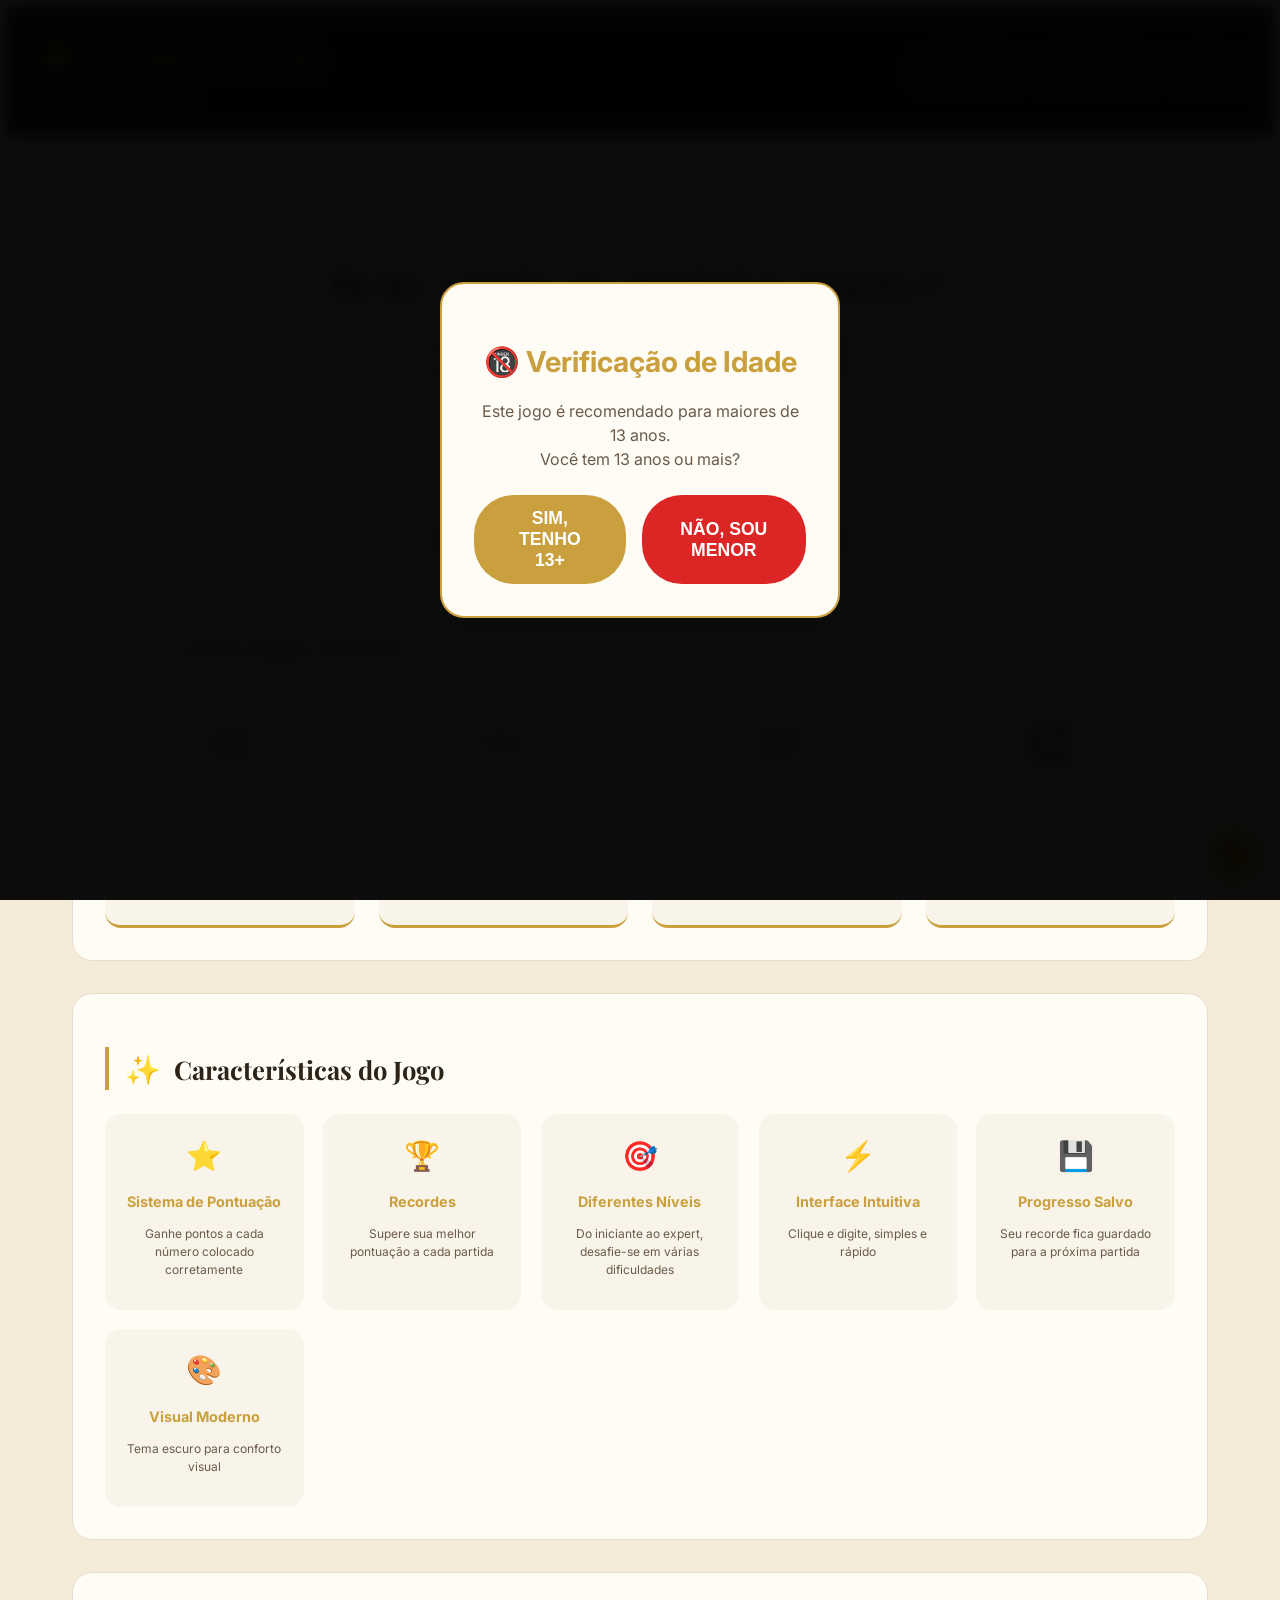
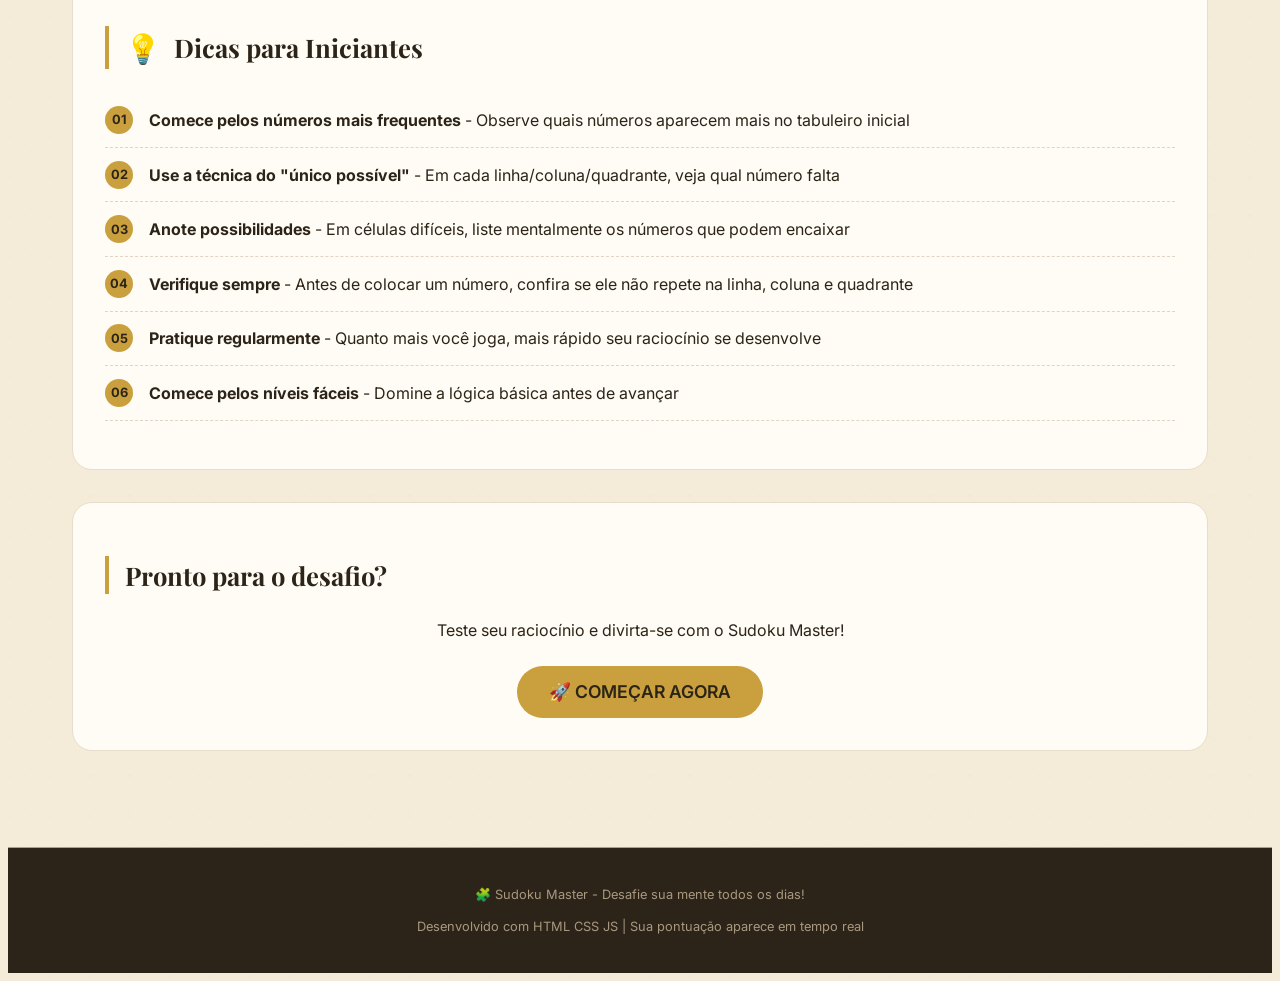
==== index.html @ d271d5d4 "Feito" ====
<!DOCTYPE html>
<html lang="pt-br">
<head>
    <meta charset="UTF-8">
    <meta name="viewport" content="width=device-width, initial-scale=1.0">
    <title>Sudoku Master - Desafie sua mente</title>
    <link rel="stylesheet" href="/style.css">
    <style>
        /* CSS DA VERIFICAÇÃO DE IDADE */
        .age-overlay {
            position: fixed;
            top: 0;
            left: 0;
            width: 100%;
            height: 100%;
            background: rgba(0, 0, 0, 0.95);
            z-index: 9999;
            display: flex;
            align-items: center;
            justify-content: center;
            backdrop-filter: blur(8px);
        }

        .age-modal {
            background: #fffcf5;
            border-radius: 24px;
            padding: 2rem;
            text-align: center;
            max-width: 400px;
            width: 90%;
            border: 2px solid #c9a03d;
            box-shadow: 0 20px 40px rgba(0, 0, 0, 0.3);
        }

        .age-modal h2 {
            color: #c9a03d;
            font-size: 1.8rem;
            margin-bottom: 1rem;
        }

        .age-modal p {
            color: #6b5a48;
            margin-bottom: 1.5rem;
        }

        .age-buttons {
            display: flex;
            gap: 1rem;
            justify-content: center;
        }

        .age-btn {
            padding: 0.8rem 2rem;
            font-size: 1.1rem;
            border: none;
            border-radius: 40px;
            cursor: pointer;
            transition: all 0.3s;
            font-weight: bold;
        }

        .age-btn-sim {
            background: #c9a03d;
            color: white;
        }

        .age-btn-sim:hover {
            background: #b88b2c;
            transform: scale(1.05);
        }

        .age-btn-nao {
            background: #dc2626;
            color: white;
        }

        .age-btn-nao:hover {
            background: #b91c1c;
            transform: scale(1.05);
        }

        .conteudo-borrado {
            filter: blur(8px);
            pointer-events: none;
            user-select: none;
        }

        /* BOTÃO TEMA */
        .theme-toggle {
            position: fixed;
            bottom: 20px;
            right: 20px;
            z-index: 1000;
        }

        .theme-btn {
            background: #c9a03d;
            color: #2c2418;
            border: none;
            width: 50px;
            height: 50px;
            border-radius: 50%;
            font-size: 1.5rem;
            cursor: pointer;
            box-shadow: 0 4px 12px rgba(0, 0, 0, 0.2);
            transition: all 0.3s;
            display: flex;
            align-items: center;
            justify-content: center;
        }

        .theme-btn:hover {
            transform: scale(1.1);
        }

        /* TEMA ESCURO */
        body.tema-escuro {
            background: #0f1117;
        }

        body.tema-escuro .hero,
        body.tema-escuro .section {
            background: #1a1d24;
            border-color: #2a2f3a;
            color: #e0e0e0;
        }

        body.tema-escuro .hero h1,
        body.tema-escuro .section h2 {
            color: #7c3aed;
        }

        body.tema-escuro .rule-card,
        body.tema-escuro .feature {
            background: #111318;
        }

        body.tema-escuro .play-button {
            background: #7c3aed;
        }

        body.tema-escuro .play-button:hover {
            background: #a855f7;
        }

        body.tema-escuro .age-modal {
            background: #1a1d24;
            border-color: #7c3aed;
        }

        body.tema-escuro .age-modal p {
            color: #a0a4b8;
        }

        body.tema-escuro .theme-btn {
            background: #7c3aed;
            color: white;
        }

        * {
            transition: background-color 0.3s ease, color 0.3s ease, border-color 0.3s ease;
        }
    </style>
</head>
<body>

    <!-- VERIFICAÇÃO DE IDADE -->
    <div id="ageOverlay" class="age-overlay">
        <div class="age-modal">
            <h2>🔞 Verificação de Idade</h2>
            <p>Este jogo é recomendado para maiores de 13 anos.<br>Você tem 13 anos ou mais?</p>
            <div class="age-buttons">
                <button class="age-btn age-btn-sim" onclick="verificarIdade(true)">SIM, TENHO 13+</button>
                <button class="age-btn age-btn-nao" onclick="verificarIdade(false)">NÃO, SOU MENOR</button>
            </div>
        </div>
    </div>

    <!-- CONTEÚDO PRINCIPAL -->
    <div id="conteudoPrincipal">
        <header>
            <div class="header-content">
                <div class="logo">
                    <h1> 🧩 SUDOKU MASTER</h1>
                    <p>desafie seu raciocínio lógico</p>
                </div>
                <div class="nav-buttons">
                    <button class="nav-btn" onclick="scrollToSection('como-jogar')">Como Jogar</button>
                    <button class="nav-btn" onclick="scrollToSection('caracteristicas')">Características</button>
                    <button class="nav-btn" onclick="scrollToSection('dicas')">Dicas</button>
                </div>
            </div>
        </header>

        <div class="container">
            <div class="hero">
                <h1>Bem-vindo ao Sudoku Master!</h1>
                <p> Prepare-se para exercitar seu cérebro com o jogo de raciocínio mais famoso do mundo. Complete o tabuleiro e alcance a pontuação máxima!</p>
                <a href="/Jogo/index.html" class="play-button">🎮 JOGAR AGORA</a>
            </div>

            <div id="como-jogar" class="section">
                <h2>
                    <span>📖</span> 
                    Como Jogar Sudoku
                </h2>
                <div class="rules-grid">
                    <div class="rule-card">
                        <div class="rule-icon">🔢</div>
                        <h3>Preencha o Tabuleiro</h3>
                        <p>Complete todas as células vazias com números de 1 a 9</p>
                    </div>
                    <div class="rule-card">
                        <div class="rule-icon">➖</div>
                        <h3>Sem Repetições nas Linhas</h3>
                        <p>Cada número pode aparecer apenas uma vez por linha</p>
                    </div>
                    <div class="rule-card">
                        <div class="rule-icon">⬇️</div>
                        <h3>Sem Repetições nas Colunas</h3>
                        <p>Cada número pode aparecer apenas uma vez por coluna</p>
                    </div>
                    <div class="rule-card">
                        <div class="rule-icon">🔲</div>
                        <h3>Sem Repetições nos Quadrantes</h3>
                        <p>Cada região 3x3 deve conter todos os números de 1 a 9</p>
                    </div>
                </div>
            </div>

            <div id="caracteristicas" class="section">
                <h2>
                    <span>✨</span> 
                    Características do Jogo
                </h2>
                <div class="features-grid">
                    <div class="feature">
                        <div class="feature-icon">⭐</div>
                        <h3>Sistema de Pontuação</h3>
                        <p>Ganhe pontos a cada número colocado corretamente</p>
                    </div>
                    <div class="feature">
                        <div class="feature-icon">🏆</div>
                        <h3>Recordes</h3>
                        <p>Supere sua melhor pontuação a cada partida</p>
                    </div>
                    <div class="feature">
                        <div class="feature-icon">🎯</div>
                        <h3>Diferentes Níveis</h3>
                        <p>Do iniciante ao expert, desafie-se em várias dificuldades</p>
                    </div>
                    <div class="feature">
                        <div class="feature-icon">⚡</div>
                        <h3>Interface Intuitiva</h3>
                        <p>Clique e digite, simples e rápido</p>
                    </div>
                    <div class="feature">
                        <div class="feature-icon">💾</div>
                        <h3>Progresso Salvo</h3>
                        <p>Seu recorde fica guardado para a próxima partida</p>
                    </div>
                    <div class="feature">
                        <div class="feature-icon">🎨</div>
                        <h3>Visual Moderno</h3>
                        <p>Tema escuro para conforto visual</p>
                    </div>
                </div>
            </div>

            <div id="dicas" class="section">
                <h2>
                    <span>💡</span> 
                    Dicas para Iniciantes
                </h2>
                <ul class="tips-list">
                    <li>
                        <span class="tip-bullet">01</span>
                        <span><strong>Comece pelos números mais frequentes</strong> - Observe quais números aparecem mais no tabuleiro inicial</span>
                    </li>
                    <li>
                        <span class="tip-bullet">02</span>
                        <span><strong>Use a técnica do "único possível"</strong> - Em cada linha/coluna/quadrante, veja qual número falta</span>
                    </li>
                    <li>
                        <span class="tip-bullet">03</span>
                        <span><strong>Anote possibilidades</strong> - Em células difíceis, liste mentalmente os números que podem encaixar</span>
                    </li>
                    <li>
                        <span class="tip-bullet">04</span>
                        <span><strong>Verifique sempre</strong> - Antes de colocar um número, confira se ele não repete na linha, coluna e quadrante</span>
                    </li>
                    <li>
                        <span class="tip-bullet">05</span>
                        <span><strong>Pratique regularmente</strong> - Quanto mais você joga, mais rápido seu raciocínio se desenvolve</span>
                    </li>
                    <li>
                        <span class="tip-bullet">06</span>
                        <span><strong>Comece pelos níveis fáceis</strong> - Domine a lógica básica antes de avançar</span>
                    </li>
                </ul>
            </div>

            <div class="section" style="text-align: center;">
                <h2>Pronto para o desafio?</h2>
                <p style="margin-bottom: 1.5rem;">Teste seu raciocínio e divirta-se com o Sudoku Master!</p>
                <a href="/Jogo/index.html" class="play-button" style="font-size: 1.1rem; padding: 0.8rem 2rem;">🚀 COMEÇAR AGORA</a>
            </div>
        </div>

        <footer>
            <p>🧩 Sudoku Master - Desafie sua mente todos os dias!</p>
            <p style="margin-top: 0.5rem;">Desenvolvido com HTML CSS JS | Sua pontuação aparece em tempo real</p>
        </footer>
    </div>

    <!-- BOTÃO DE TEMA -->
    <div class="theme-toggle">
        <button class="theme-btn" id="temaBtn" onclick="alternarTema()">🌙</button>
    </div>

    <script>
        // FUNÇÃO PARA ROLAR ATÉ A SEÇÃO
        function scrollToSection(sectionId) {
            const element = document.getElementById(sectionId);
            if (element) {
                element.scrollIntoView({
                    behavior: 'smooth',
                    block: 'start'
                });
            }
        }

        // VERIFICAÇÃO DE IDADE
        function verificarIdade(maiorDe13) {
            const overlay = document.getElementById('ageOverlay');
            const conteudo = document.getElementById('conteudoPrincipal');
            
            if (maiorDe13) {
                // Maior de 13 libera o site
                overlay.style.display = 'none';
                conteudo.classList.remove('conteudo-borrado');
            } else {
                // Menor de 13 - borra o site
                overlay.style.display = 'none';
                conteudo.classList.add('conteudo-borrado');
                alert('⚠️ Este jogo é recomendado para maiores de 13 anos. Volte quando tiver 13 anos ou mais!');
            }
        }

        // TEMA ESCURO/CLARO
        let temaSalvo = localStorage.getItem('tema');
        
        function aplicarTema() {
            if (temaSalvo === 'escuro') {
                document.body.classList.add('tema-escuro');
                document.getElementById('temaBtn').textContent = '☀️';
            } else {
                document.body.classList.remove('tema-escuro');
                document.getElementById('temaBtn').textContent = '🌙';
            }
        }
        
        function alternarTema() {
            const body = document.body;
            const btn = document.getElementById('temaBtn');
            
            if (body.classList.contains('tema-escuro')) {
                body.classList.remove('tema-escuro');
                btn.textContent = '🌙';
                localStorage.setItem('tema', 'claro');
                temaSalvo = 'claro';
            } else {
                body.classList.add('tema-escuro');
                btn.textContent = '☀️';
                localStorage.setItem('tema', 'escuro');
                temaSalvo = 'escuro';
            }
        }
        
        aplicarTema();

        // ANIMAÇÃO AO CARREGAR
        document.addEventListener('DOMContentLoaded', () => {
            console.log('🎮 Página inicial do Sudoku Master carregada!');
            
            const sections = document.querySelectorAll('.section');
            sections.forEach((section, index) => {
                section.style.opacity = '0';
                section.style.transform = 'translateY(20px)';
                section.style.transition = 'all 0.6s ease';
                
                setTimeout(() => {
                    section.style.opacity = '1';
                    section.style.transform = 'translateY(0)';
                }, 100 * index);
            });
        });
    </script>
</body>
</html>
---- style.css ----
@import url('https://fonts.googleapis.com/css2?family=Inter:opsz,wght@14..32,300;14..32,400;14..32,600;14..32,700&family=Playfair+Display:ital,wght@0,400;0,600;1,400&display=swap');

* {
    margin: 10x;
    padding: 0;
    box-sizing: border-box;
}

body {
    font-family: 'Inter', sans-serif;
    background: #f4ecd8;
    background-image: radial-gradient(circle at 25% 40%, rgba(200, 180, 140, 0.08) 2%, transparent 2.5%),
                      radial-gradient(circle at 70% 85%, rgba(160, 130, 80, 0.06) 1.5%, transparent 2%);
    background-size: 40px 40px, 35px 35px;
    min-height: 100vh;
    color: #2c2418;
    line-height: 1.5;
}

/* HEADER ESTILO VINTAGE */
header {
    background: #2c2418;
    padding: 0.8rem 2rem;
    position: sticky;
    top: 0;
    z-index: 100;
    border-bottom: 3px solid #c9a03d;
    box-shadow: 0 4px 12px rgba(0,0,0,0.1);
}

.header-content {
    max-width: 1200px;
    margin: 0 auto;
    display: flex;
    justify-content: space-between;
    align-items: center;
    flex-wrap: wrap;
    gap: 1rem;
}

.logo h1 {
    font-family: 'Playfair Display', serif;
    font-size: 1.6rem;
    color: #c9a03d;
    letter-spacing: 1px;
}

.logo p {
    font-size: 0.7rem;
    color: #a89880;
    font-style: italic;
}

.nav-buttons {
    display: flex;
    gap: 0.8rem;
}

.nav-btn {
    background: transparent;
    border: 1px solid #c9a03d;
    color: #c9a03d;
    padding: 0.4rem 1rem;
    border-radius: 30px;
    cursor: pointer;
    transition: all 0.3s;
    font-weight: 500;
    font-size: 0.85rem;
}

.nav-btn:hover {
    background: #c9a03d;
    color: #2c2418;
    transform: translateY(-2px);
}

/* CONTAINER */
.container {
    max-width: 1200px;
    margin: 0 auto;
    padding: 2rem;
}

/* HERO - ESTILO CADERNO */
.hero {
    text-align: center;
    padding: 3rem 2rem;
    background: #fffcf5;
    border-radius: 24px;
    margin-bottom: 3rem;
    border: 1px solid #e8ddcc;
    box-shadow: 8px 8px 0 rgba(44, 36, 24, 0.08);
    position: relative;
}

.hero::before {
    content: "✧";
    font-size: 2rem;
    color: #c9a03d;
    opacity: 0.3;
    position: absolute;
    top: -15px;
    left: 20px;
}

.hero h1 {
    font-family: 'Playfair Display', serif;
    font-size: 2.8rem;
    margin-bottom: 1rem;
    color: #2c2418;
    font-weight: 600;
}

.hero p {
    font-size: 1.1rem;
    color: #6b5a48;
    max-width: 600px;
    margin: 0 auto 2rem;
}

/* BOTÃO JOGAR - ESTILO ORIGINAL */
.play-button {
    display: inline-block;
    background: #c9a03d;
    color: #2c2418;
    font-size: 1.2rem;
    font-weight: 600;
    padding: 0.9rem 2.2rem;
    border-radius: 40px;
    text-decoration: none;
    transition: all 0.3s;
    border: none;
    cursor: pointer;
    font-family: 'Inter', sans-serif;
}

.play-button:hover {
    background: #b88b2c;
    transform: translateY(-3px);
    box-shadow: 0 6px 12px rgba(0,0,0,0.1);
}

/* SEÇÕES */
.section {
    background: #fffcf5;
    border-radius: 20px;
    padding: 2rem;
    margin-bottom: 2rem;
    border: 1px solid #e8ddcc;
    transition: all 0.3s;
}

.section:hover {
    transform: translateY(-4px);
    box-shadow: 6px 6px 0 rgba(44, 36, 24, 0.06);
}

.section h2 {
    font-family: 'Playfair Display', serif;
    color: #2c2418;
    font-size: 1.6rem;
    margin-bottom: 1.5rem;
    display: flex;
    align-items: center;
    gap: 0.8rem;
    border-left: 4px solid #c9a03d;
    padding-left: 1rem;
}

.section h2 span {
    font-size: 1.8rem;
}

/* CARDS DE REGRAS */
.rules-grid {
    display: grid;
    grid-template-columns: repeat(auto-fit, minmax(230px, 1fr));
    gap: 1.5rem;
}

.rule-card {
    background: #f9f4ea;
    padding: 1.5rem;
    border-radius: 16px;
    text-align: center;
    border-bottom: 3px solid #c9a03d;
}

.rule-icon {
    font-size: 2.2rem;
    margin-bottom: 0.8rem;
}

.rule-card h3 {
    color: #c9a03d;
    margin-bottom: 0.5rem;
    font-size: 1rem;
}

.rule-card p {
    font-size: 0.85rem;
    color: #6b5a48;
}

/* CARACTERÍSTICAS */
.features-grid {
    display: grid;
    grid-template-columns: repeat(auto-fit, minmax(180px, 1fr));
    gap: 1.2rem;
}

.feature {
    text-align: center;
    padding: 1.2rem;
    background: #f9f4ea;
    border-radius: 16px;
}

.feature-icon {
    font-size: 1.8rem;
    margin-bottom: 0.5rem;
}

.feature h3 {
    font-size: 0.9rem;
    color: #c9a03d;
    margin-bottom: 0.3rem;
}

.feature p {
    font-size: 0.75rem;
    color: #6b5a48;
}

/* DICAS */
.tips-list {
    list-style: none;
}

.tips-list li {
    padding: 0.8rem 0;
    border-bottom: 1px dashed #e0d5c4;
    display: flex;
    align-items: center;
    gap: 1rem;
}

.tip-bullet {
    background: #c9a03d;
    color: #2c2418;
    width: 28px;
    height: 28px;
    border-radius: 50%;
    display: inline-flex;
    align-items: center;
    justify-content: center;
    font-size: 0.8rem;
    font-weight: bold;
}

/* FOOTER */
footer {
    background: #2c2418;
    padding: 1.5rem;
    text-align: center;
    border-top: 1px solid #c9a03d;
    margin-top: 2rem;
}

footer p {
    color: #a89880;
    font-size: 0.8rem;
}

/* RESPONSIVO */
@media (max-width: 768px) {
    .hero h1 { font-size: 2rem; }
    .container { padding: 1rem; }
    .section { padding: 1.2rem; }
    .header-content { flex-direction: column; text-align: center; }
}
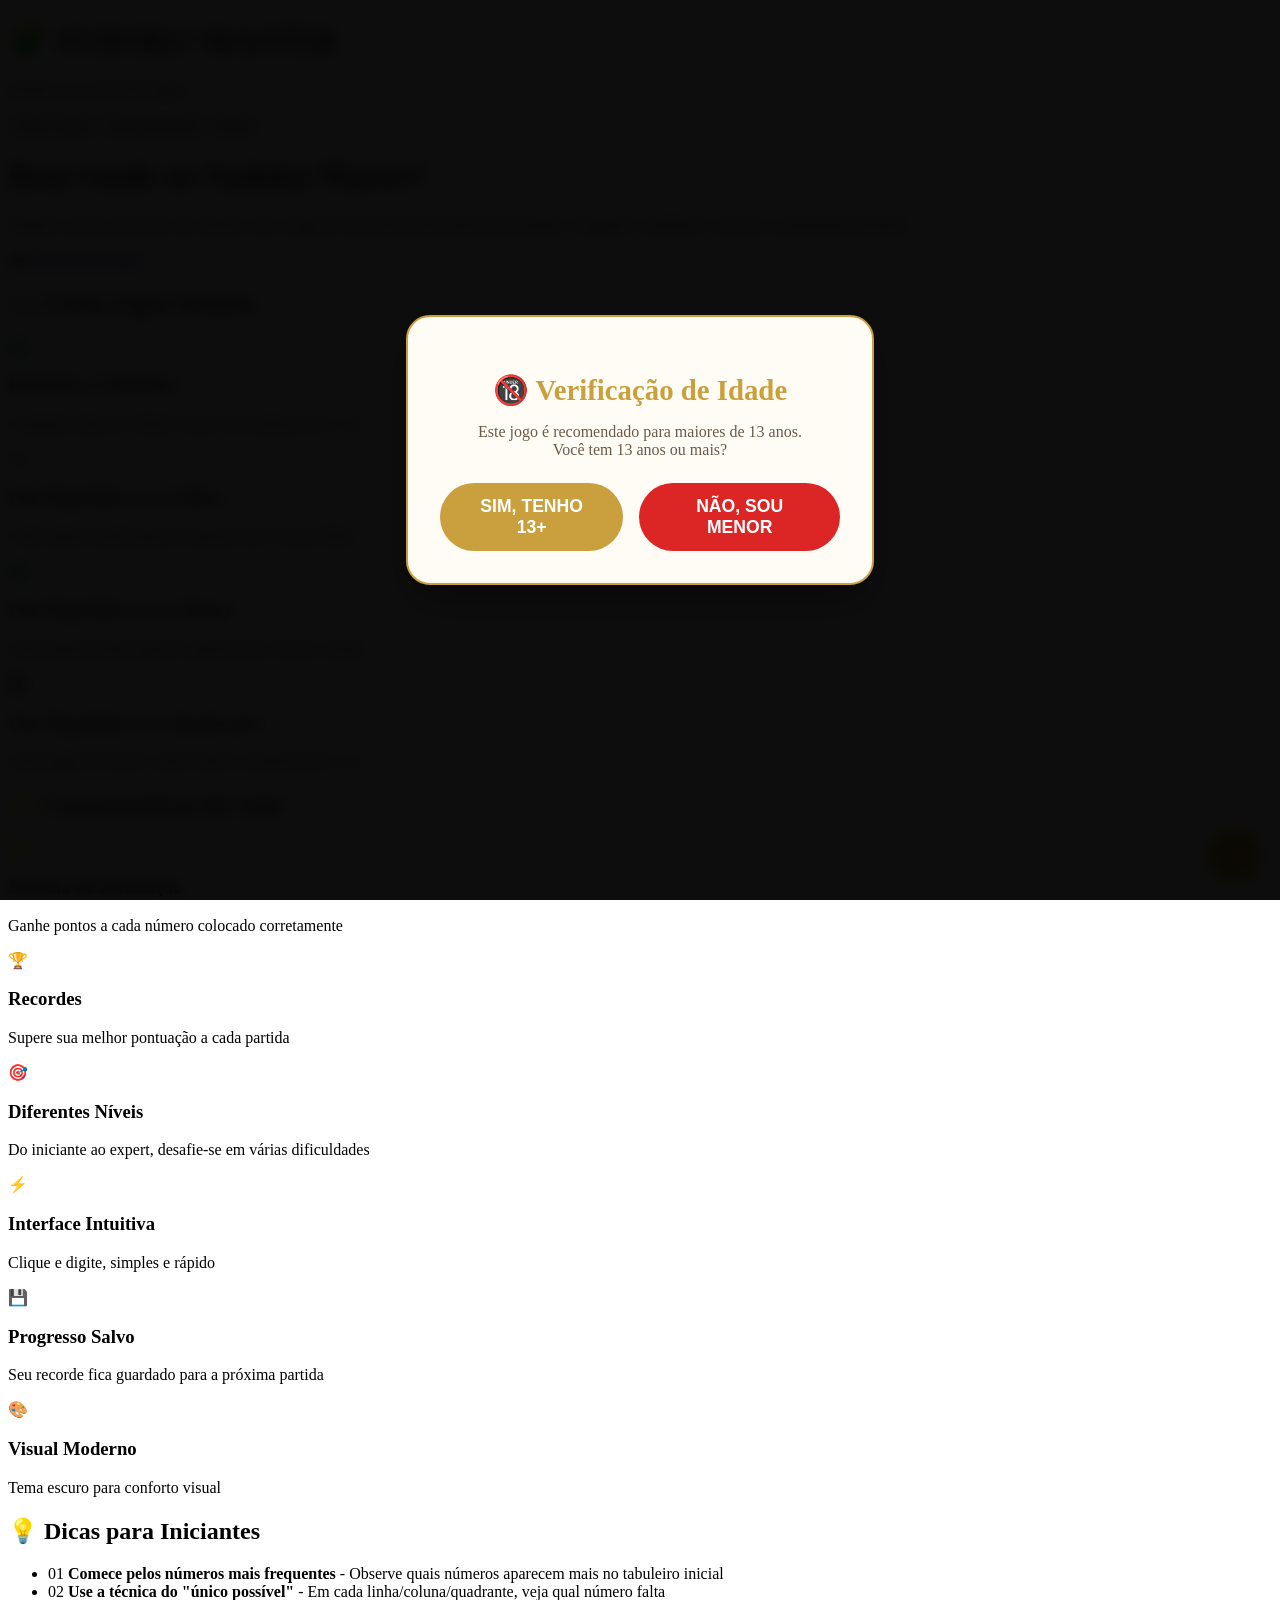
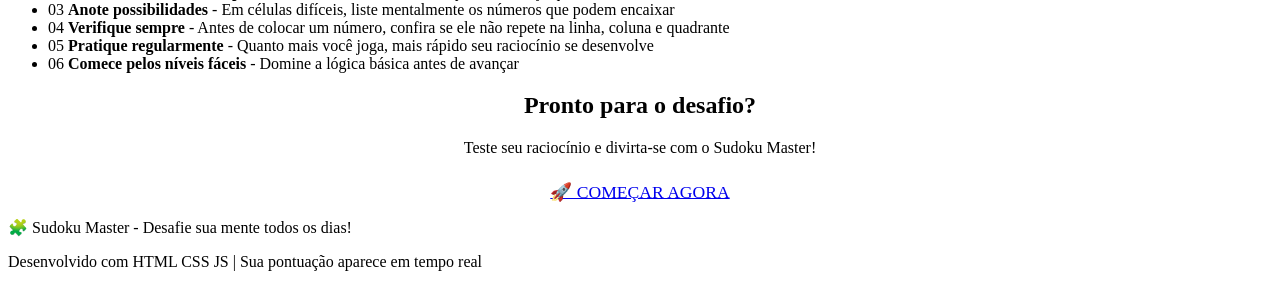
==== commit 1b5aa0dc: "....." ====
--- a/index.html
+++ b/index.html
@@ -4,7 +4,7 @@
     <meta charset="UTF-8">
     <meta name="viewport" content="width=device-width, initial-scale=1.0">
     <title>Sudoku Master - Desafie sua mente</title>
-    <link rel="stylesheet" href="/style.css">
+    <link rel="stylesheet" href="/Sprints/style.css">
     <style>
         /* CSS DA VERIFICAÇÃO DE IDADE */
         .age-overlay {
@@ -196,7 +196,7 @@
             <div class="hero">
                 <h1>Bem-vindo ao Sudoku Master!</h1>
                 <p> Prepare-se para exercitar seu cérebro com o jogo de raciocínio mais famoso do mundo. Complete o tabuleiro e alcance a pontuação máxima!</p>
-                <a href="/Jogo/index.html" class="play-button">🎮 JOGAR AGORA</a>
+                <a href="/Sprints/Jogo/index.html" class="play-button">🎮 JOGAR AGORA</a>
             </div>
 
             <div id="como-jogar" class="section">
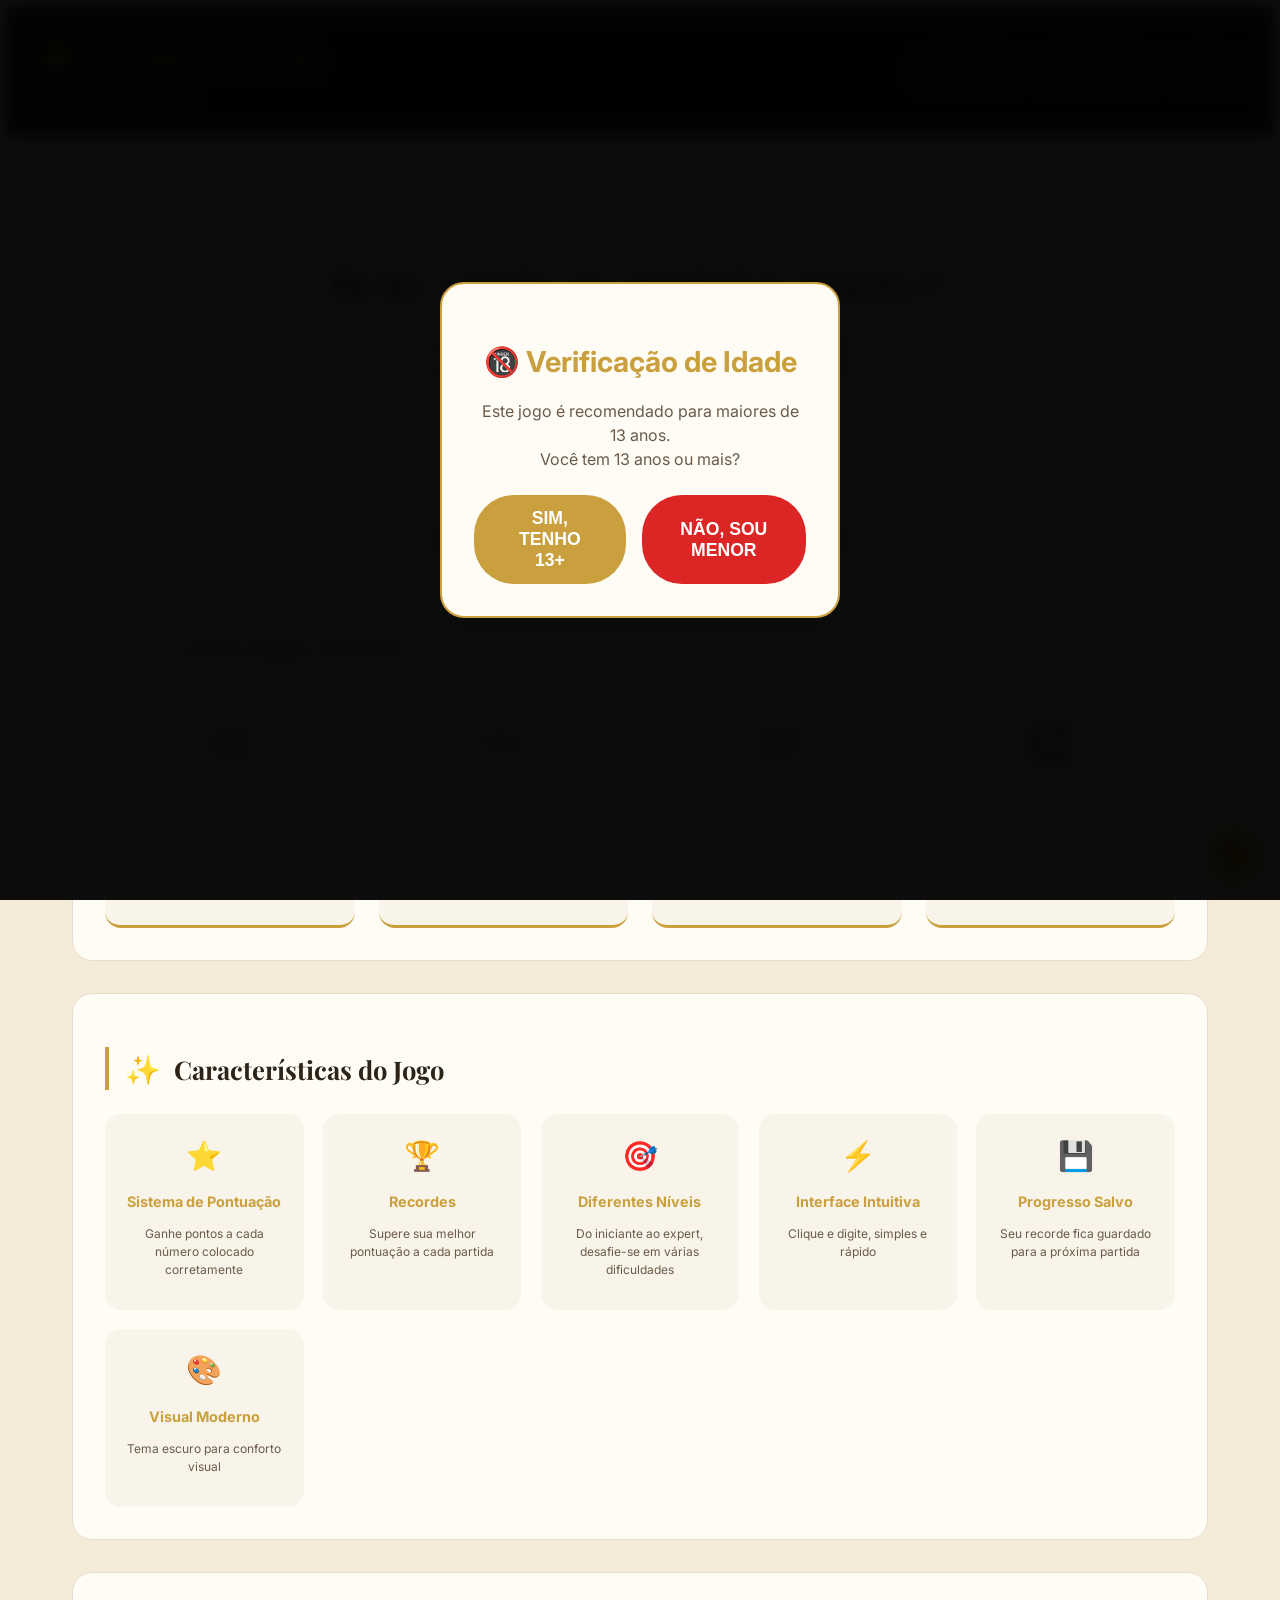
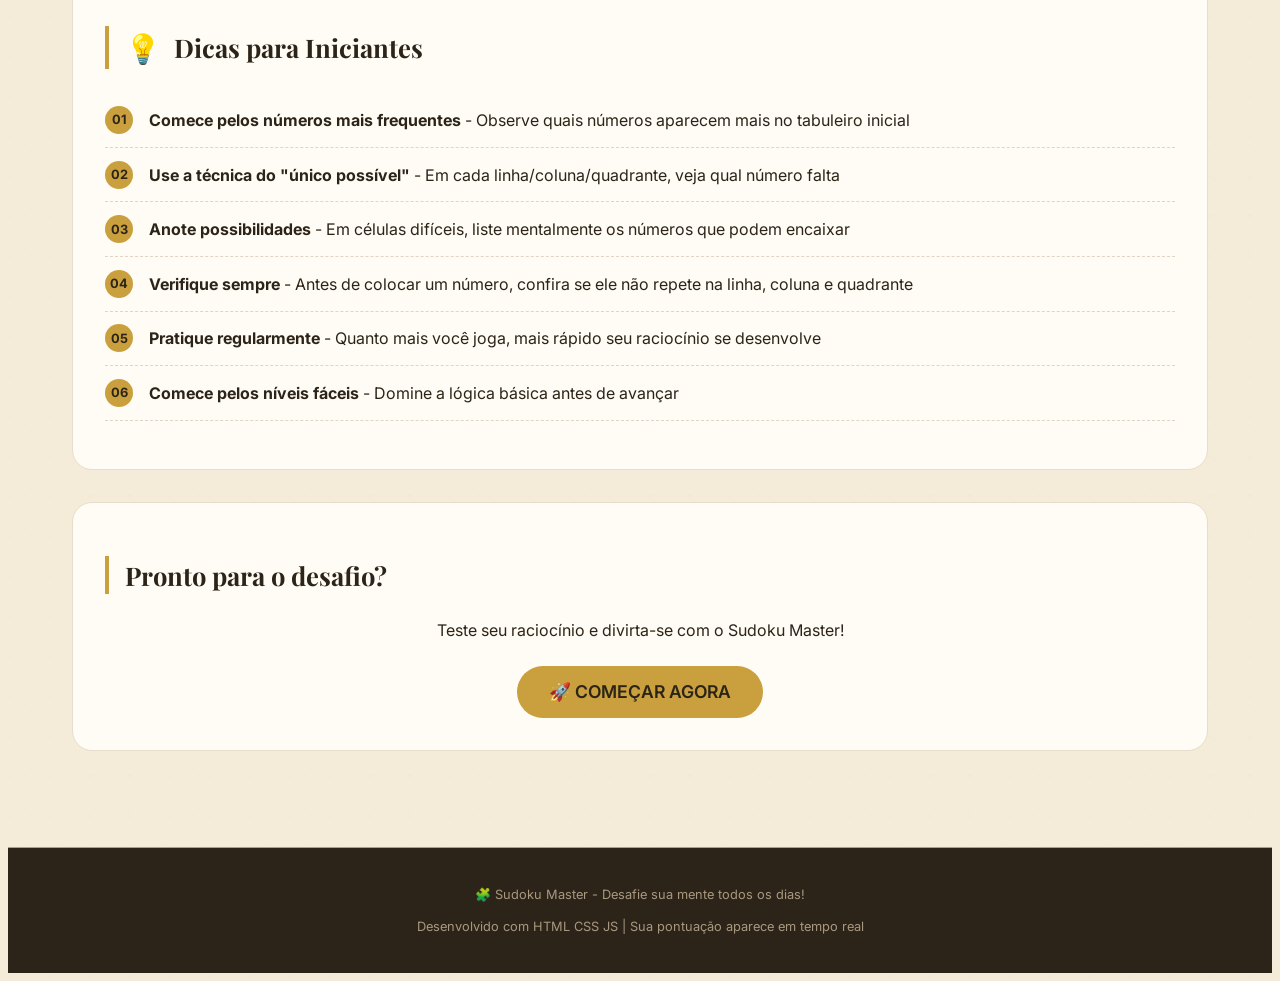
==== commit 68b210e4: "feito denovo2" ====
--- a/index.html
+++ b/index.html
@@ -4,7 +4,7 @@
     <meta charset="UTF-8">
     <meta name="viewport" content="width=device-width, initial-scale=1.0">
     <title>Sudoku Master - Desafie sua mente</title>
-    <link rel="stylesheet" href="/Sprints/style.css">
+    <link rel="stylesheet" href="style.css">
     <style>
         /* CSS DA VERIFICAÇÃO DE IDADE */
         .age-overlay {
@@ -196,7 +196,7 @@
             <div class="hero">
                 <h1>Bem-vindo ao Sudoku Master!</h1>
                 <p> Prepare-se para exercitar seu cérebro com o jogo de raciocínio mais famoso do mundo. Complete o tabuleiro e alcance a pontuação máxima!</p>
-                <a href="/Sprints/Jogo/index.html" class="play-button">🎮 JOGAR AGORA</a>
+                <a href="game.html" class="play-button">🎮 JOGAR AGORA</a>
             </div>
 
             <div id="como-jogar" class="section">
@@ -303,7 +303,7 @@
             <div class="section" style="text-align: center;">
                 <h2>Pronto para o desafio?</h2>
                 <p style="margin-bottom: 1.5rem;">Teste seu raciocínio e divirta-se com o Sudoku Master!</p>
-                <a href="/Jogo/index.html" class="play-button" style="font-size: 1.1rem; padding: 0.8rem 2rem;">🚀 COMEÇAR AGORA</a>
+                <a href="game.html" class="play-button" style="font-size: 1.1rem; padding: 0.8rem 2rem;">🚀 COMEÇAR AGORA</a>
             </div>
         </div>
 
@@ -336,11 +336,9 @@
             const conteudo = document.getElementById('conteudoPrincipal');
             
             if (maiorDe13) {
-                // Maior de 13 libera o site
                 overlay.style.display = 'none';
                 conteudo.classList.remove('conteudo-borrado');
             } else {
-                // Menor de 13 - borra o site
                 overlay.style.display = 'none';
                 conteudo.classList.add('conteudo-borrado');
                 alert('⚠️ Este jogo é recomendado para maiores de 13 anos. Volte quando tiver 13 anos ou mais!');
--- a/style.css
+++ b/style.css
@@ -0,0 +1,283 @@
+
+
+@import url('https://fonts.googleapis.com/css2?family=Inter:opsz,wght@14..32,300;14..32,400;14..32,600;14..32,700&family=Playfair+Display:ital,wght@0,400;0,600;1,400&display=swap');
+
+* {
+    margin: 10x;
+    padding: 0;
+    box-sizing: border-box;
+}
+
+body {
+    font-family: 'Inter', sans-serif;
+    background: #f4ecd8;
+    background-image: radial-gradient(circle at 25% 40%, rgba(200, 180, 140, 0.08) 2%, transparent 2.5%),
+                      radial-gradient(circle at 70% 85%, rgba(160, 130, 80, 0.06) 1.5%, transparent 2%);
+    background-size: 40px 40px, 35px 35px;
+    min-height: 100vh;
+    color: #2c2418;
+    line-height: 1.5;
+}
+
+/* HEADER ESTILO VINTAGE */
+header {
+    background: #2c2418;
+    padding: 0.8rem 2rem;
+    position: sticky;
+    top: 0;
+    z-index: 100;
+    border-bottom: 3px solid #c9a03d;
+    box-shadow: 0 4px 12px rgba(0,0,0,0.1);
+}
+
+.header-content {
+    max-width: 1200px;
+    margin: 0 auto;
+    display: flex;
+    justify-content: space-between;
+    align-items: center;
+    flex-wrap: wrap;
+    gap: 1rem;
+}
+
+.logo h1 {
+    font-family: 'Playfair Display', serif;
+    font-size: 1.6rem;
+    color: #c9a03d;
+    letter-spacing: 1px;
+}
+
+.logo p {
+    font-size: 0.7rem;
+    color: #a89880;
+    font-style: italic;
+}
+
+.nav-buttons {
+    display: flex;
+    gap: 0.8rem;
+}
+
+.nav-btn {
+    background: transparent;
+    border: 1px solid #c9a03d;
+    color: #c9a03d;
+    padding: 0.4rem 1rem;
+    border-radius: 30px;
+    cursor: pointer;
+    transition: all 0.3s;
+    font-weight: 500;
+    font-size: 0.85rem;
+}
+
+.nav-btn:hover {
+    background: #c9a03d;
+    color: #2c2418;
+    transform: translateY(-2px);
+}
+
+/* CONTAINER */
+.container {
+    max-width: 1200px;
+    margin: 0 auto;
+    padding: 2rem;
+}
+
+/* HERO - ESTILO CADERNO */
+.hero {
+    text-align: center;
+    padding: 3rem 2rem;
+    background: #fffcf5;
+    border-radius: 24px;
+    margin-bottom: 3rem;
+    border: 1px solid #e8ddcc;
+    box-shadow: 8px 8px 0 rgba(44, 36, 24, 0.08);
+    position: relative;
+}
+
+.hero::before {
+    content: "✧";
+    font-size: 2rem;
+    color: #c9a03d;
+    opacity: 0.3;
+    position: absolute;
+    top: -15px;
+    left: 20px;
+}
+
+.hero h1 {
+    font-family: 'Playfair Display', serif;
+    font-size: 2.8rem;
+    margin-bottom: 1rem;
+    color: #2c2418;
+    font-weight: 600;
+}
+
+.hero p {
+    font-size: 1.1rem;
+    color: #6b5a48;
+    max-width: 600px;
+    margin: 0 auto 2rem;
+}
+
+/* BOTÃO JOGAR - ESTILO ORIGINAL */
+.play-button {
+    display: inline-block;
+    background: #c9a03d;
+    color: #2c2418;
+    font-size: 1.2rem;
+    font-weight: 600;
+    padding: 0.9rem 2.2rem;
+    border-radius: 40px;
+    text-decoration: none;
+    transition: all 0.3s;
+    border: none;
+    cursor: pointer;
+    font-family: 'Inter', sans-serif;
+}
+
+.play-button:hover {
+    background: #b88b2c;
+    transform: translateY(-3px);
+    box-shadow: 0 6px 12px rgba(0,0,0,0.1);
+}
+
+/* SEÇÕES */
+.section {
+    background: #fffcf5;
+    border-radius: 20px;
+    padding: 2rem;
+    margin-bottom: 2rem;
+    border: 1px solid #e8ddcc;
+    transition: all 0.3s;
+}
+
+.section:hover {
+    transform: translateY(-4px);
+    box-shadow: 6px 6px 0 rgba(44, 36, 24, 0.06);
+}
+
+.section h2 {
+    font-family: 'Playfair Display', serif;
+    color: #2c2418;
+    font-size: 1.6rem;
+    margin-bottom: 1.5rem;
+    display: flex;
+    align-items: center;
+    gap: 0.8rem;
+    border-left: 4px solid #c9a03d;
+    padding-left: 1rem;
+}
+
+.section h2 span {
+    font-size: 1.8rem;
+}
+
+/* CARDS DE REGRAS */
+.rules-grid {
+    display: grid;
+    grid-template-columns: repeat(auto-fit, minmax(230px, 1fr));
+    gap: 1.5rem;
+}
+
+.rule-card {
+    background: #f9f4ea;
+    padding: 1.5rem;
+    border-radius: 16px;
+    text-align: center;
+    border-bottom: 3px solid #c9a03d;
+}
+
+.rule-icon {
+    font-size: 2.2rem;
+    margin-bottom: 0.8rem;
+}
+
+.rule-card h3 {
+    color: #c9a03d;
+    margin-bottom: 0.5rem;
+    font-size: 1rem;
+}
+
+.rule-card p {
+    font-size: 0.85rem;
+    color: #6b5a48;
+}
+
+/* CARACTERÍSTICAS */
+.features-grid {
+    display: grid;
+    grid-template-columns: repeat(auto-fit, minmax(180px, 1fr));
+    gap: 1.2rem;
+}
+
+.feature {
+    text-align: center;
+    padding: 1.2rem;
+    background: #f9f4ea;
+    border-radius: 16px;
+}
+
+.feature-icon {
+    font-size: 1.8rem;
+    margin-bottom: 0.5rem;
+}
+
+.feature h3 {
+    font-size: 0.9rem;
+    color: #c9a03d;
+    margin-bottom: 0.3rem;
+}
+
+.feature p {
+    font-size: 0.75rem;
+    color: #6b5a48;
+}
+
+/* DICAS */
+.tips-list {
+    list-style: none;
+}
+
+.tips-list li {
+    padding: 0.8rem 0;
+    border-bottom: 1px dashed #e0d5c4;
+    display: flex;
+    align-items: center;
+    gap: 1rem;
+}
+
+.tip-bullet {
+    background: #c9a03d;
+    color: #2c2418;
+    width: 28px;
+    height: 28px;
+    border-radius: 50%;
+    display: inline-flex;
+    align-items: center;
+    justify-content: center;
+    font-size: 0.8rem;
+    font-weight: bold;
+}
+
+/* FOOTER */
+footer {
+    background: #2c2418;
+    padding: 1.5rem;
+    text-align: center;
+    border-top: 1px solid #c9a03d;
+    margin-top: 2rem;
+}
+
+footer p {
+    color: #a89880;
+    font-size: 0.8rem;
+}
+
+/* RESPONSIVO */
+@media (max-width: 768px) {
+    .hero h1 { font-size: 2rem; }
+    .container { padding: 1rem; }
+    .section { padding: 1.2rem; }
+    .header-content { flex-direction: column; text-align: center; }
+}
